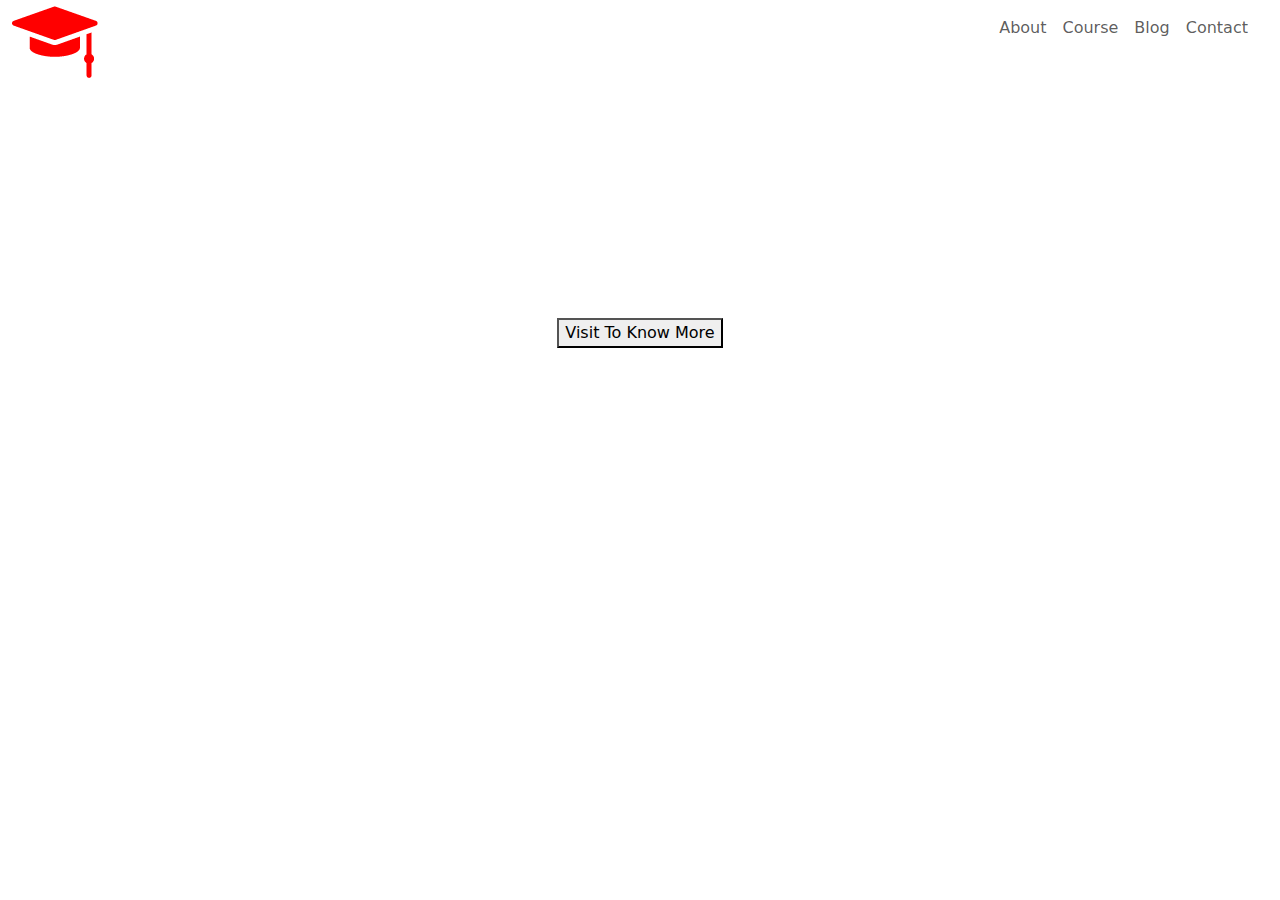
==== about.html @ d1d5e71b "setup about page" ====
<!DOCTYPE html>
<html lang="en">
<head>
    <meta charset="UTF-8">
    <meta http-equiv="X-UA-Compatible" content="IE=edge">
    <meta name="viewport" content="width=device-width, initial-scale=1.0">
    <title>Document</title>
    <link rel="stylesheet" href="	https://cdn.jsdelivr.net/npm/bootstrap@5.2.0/dist/css/bootstrap.min.css">
    <link rel="stylesheet" href="https://cdnjs.cloudflare.com/ajax/libs/font-awesome/6.1.2/css/all.min.css">
    <linkhref="https://fonts.googleapis.com/css2?family=Poppins:ital,wght@0,100;0,200;0,300;0,400;0,500;0,600;0,700;0,800;0,900;1,100;1,200;1,300;1,400;1,500;1,600;1,700;1,800;1,900&display=swap"
    rel="stylesheet">
    <link rel="stylesheet" href="style2.css">
</head>
<body>
    <div class="container-fluid">
        <section class="header">
            <div class="row">
                <div class="col-4">
                    <img src="images/logo.png" alt="">

                </div>

                <div class="col-8">
                    <nav class="navbar navbar-expand-lg">
                        <div class="container-fluid">

                            <button class="navbar-toggler" type="button" data-bs-toggle="collapse"
                                data-bs-target="#navbarSupportedContent" aria-controls="navbarSupportedContent"
                                aria-expanded="false" aria-label="Toggle navigation">
                                <span class="navbar-toggler-icon"></span>
                            </button>
                            <div class="collapse navbar-collapse menu" id="navbarSupportedContent">
                                <ul class="navbar-nav    ms-auto mb-2 mb-lg-0">
                                    <li class="nav-item">
                                        <a class="nav-link text-white" aria-current="page" href="#">Home</a>
                                    </li>
                                    <li class="nav-item">
                                        <a class="nav-link" href="#">About</a>
                                    </li>

                                    <li class="nav-item">
                                        <a class="nav-link" href="#">Course</a>
                                    </li>

                                    <li class="nav-item">
                                        <a class="nav-link" href="#">Blog</a>
                                    </li>

                                    <li class="nav-item">
                                        <a class="nav-link" href="#">Contact</a>
                                    </li>


                                </ul>

                            </div>
                        </div>
                    </nav>

                </div>
            </div>

            <div class="row mt-5">
                <div class="col-lg text-white text-center header-info">
                    <h1 class="mt-5">World's Biggest University</h1>
                    <p class="">We’re a leading research university with a heart. Founded in the decade that the U.S.
                        Constitution was signed, we’re the nation’s oldest Catholic and Jesuit university. Today we’re a
                        forward-looking, diverse community devoted to social justice, restless inquiry and respect for
                        each person’s individual needs and talents..</p>
                    <button class="">Visit To Know More</button>
                </div>
            </div>



        </section>

    </div>
    



    <script src="	https://cdn.jsdelivr.net/npm/bootstrap@5.2.0/dist/js/bootstrap.bundle.min.js"></script>
</body>
</html>
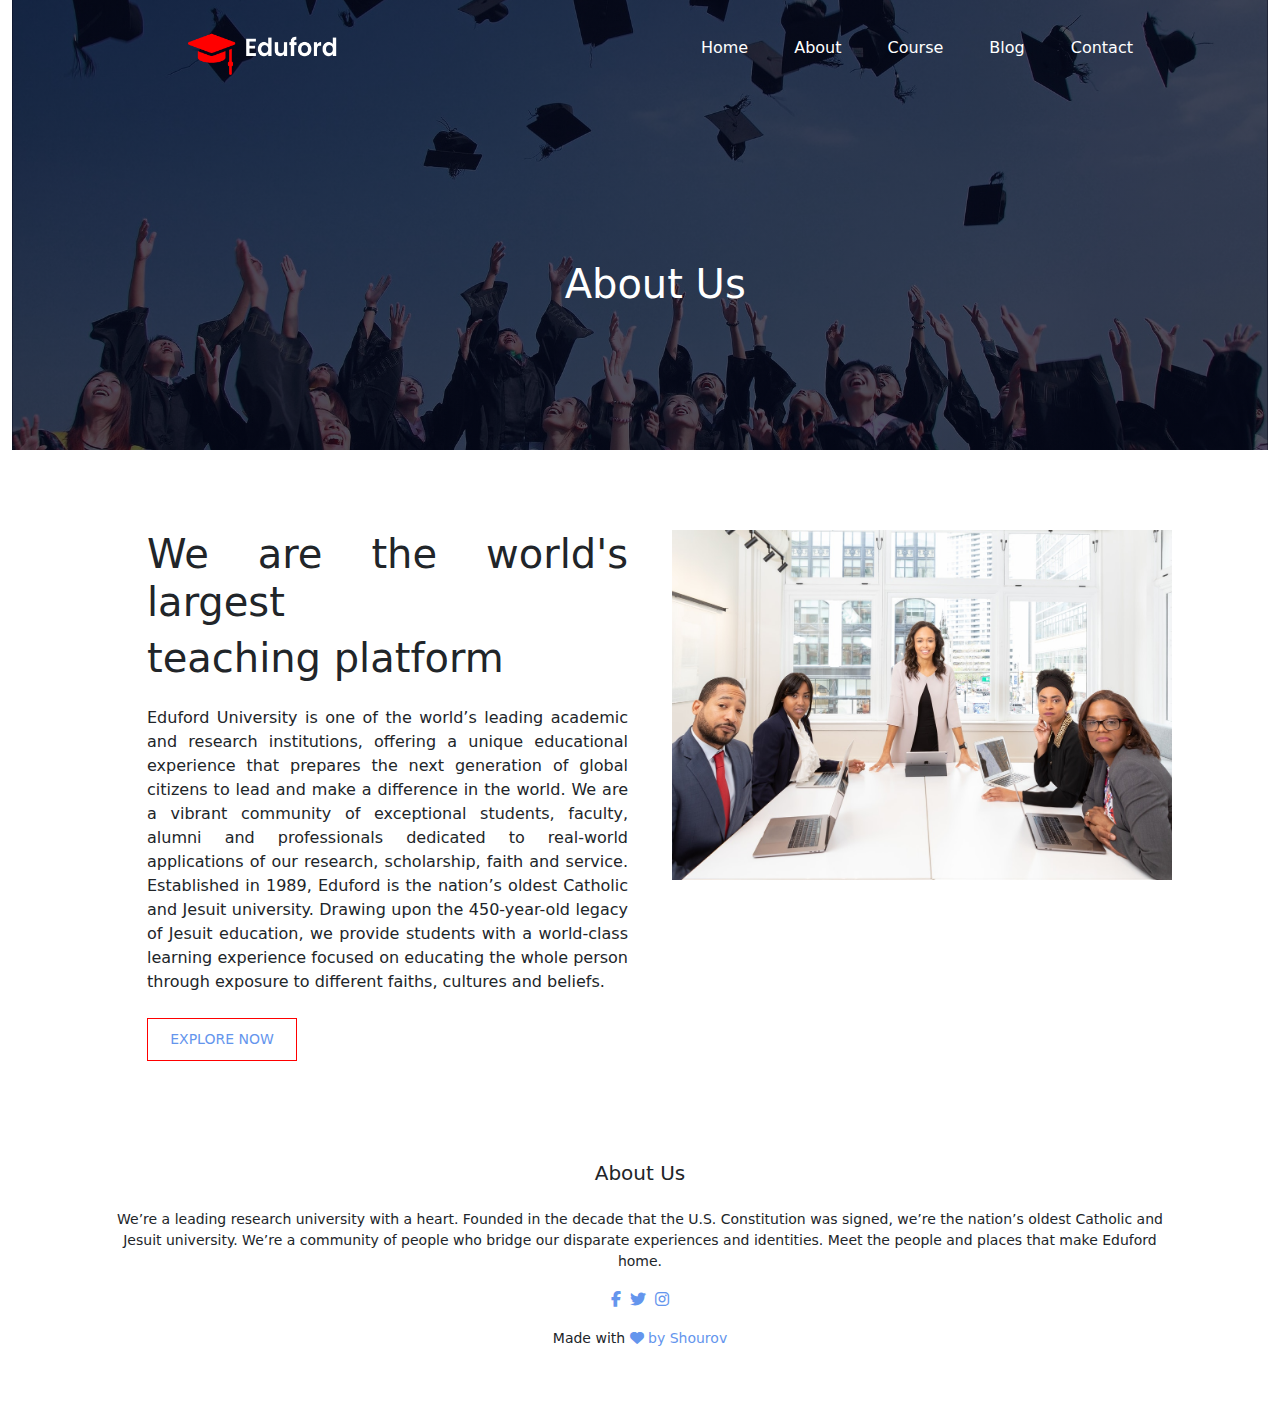
==== commit 03cb6b77: "design about section" ====
--- a/about.html
+++ b/about.html
@@ -13,7 +13,7 @@
 </head>
 <body>
     <div class="container-fluid">
-        <section class="header">
+        <section class="sub-header">
             <div class="row">
                 <div class="col-4">
                     <img src="images/logo.png" alt="">
@@ -62,16 +62,53 @@
 
             <div class="row mt-5">
                 <div class="col-lg text-white text-center header-info">
-                    <h1 class="mt-5">World's Biggest University</h1>
-                    <p class="">We’re a leading research university with a heart. Founded in the decade that the U.S.
-                        Constitution was signed, we’re the nation’s oldest Catholic and Jesuit university. Today we’re a
-                        forward-looking, diverse community devoted to social justice, restless inquiry and respect for
-                        each person’s individual needs and talents..</p>
-                    <button class="">Visit To Know More</button>
+                    <h1 class="mt-5">About Us</h1>
+                   
                 </div>
             </div>
 
 
+
+        </section>
+
+      
+      
+
+        <section class="teaching-platform">
+            <div class="row">
+                <div class="col-lg-6">
+                    <h1>We are the world's largest</h1>
+                    <h1>  teaching platform</h1>
+                    <p class="mt-4">Eduford University is one of the world’s leading academic and research institutions, offering a unique educational experience that prepares the next generation of global citizens to lead and make a difference in the world. We are a vibrant community of exceptional students, faculty, alumni and professionals dedicated to real-world applications of our research, scholarship, faith and service. Established in 1989, Eduford is the nation’s oldest Catholic and Jesuit university. Drawing upon the 450-year-old legacy of Jesuit education, we provide students with a world-class learning experience focused on educating the whole person through exposure to different faiths, cultures and beliefs.</p>
+                    <button class="explore-btn mt-2">EXPLORE NOW</button>
+    
+                </div>
+    
+                <div class="col-lg-6">
+                    <img src="images/about.jpg" alt="" height="350px" width="500px">
+    
+                </div>
+            </div>
+
+        </section>
+
+        <section class="about-us">
+            <div class="row">
+                <div class="col-lg-12">
+                    <h5>About Us</h5>
+                    <p class="mt-4">We’re a leading research university with a heart. Founded in the decade that the
+                        U.S. Constitution was signed, we’re the nation’s oldest Catholic and Jesuit university.
+                        We’re a community of people who bridge our disparate experiences and identities. Meet the people
+                        and places that make Eduford home.</p>
+                    <div class="social-icon">
+                        <i class="fa-brands fa-facebook-f"></i>
+                        <i class="fa-brands fa-twitter"></i>
+                        <i class="fa-brands fa-instagram"></i>
+                    </div>
+                    <p class="mt-3">Made with <span class="creator"><i class="fa-solid fa-heart"></i> by Shourov</span></p>
+
+                </div>
+            </div>
 
         </section>
 
--- a/style2.css
+++ b/style2.css
@@ -0,0 +1,106 @@
+*{
+    margin: 0;
+    padding: 0;
+}
+
+.sub-header {
+    height: 50vh;
+    text-align: center;
+    background-image: linear-gradient(rgba(4,9,30,0.7),rgba(4,9,30,0.7)),url(./images/background.jpg);
+    background-size: cover;
+    background-position: center;
+    width: 100%;
+    color: white;
+    position: relative;
+  
+}
+
+.sub-header img{
+    margin-left: 100px;
+    height: 45px;
+    width: 150px;
+    margin-top: 30px;
+}
+
+.menu{
+    margin-right: 85px;
+    margin-top: 20px;
+}
+
+.menu ul li{
+    margin-right: 30px;
+}
+
+.menu ul li a{
+    color: white;
+}
+
+.sub-header .header-info h1{
+    font-size: 2.5rem;
+    position: absolute;
+    top: 47%;
+    left: 44%;
+    
+ 
+}
+
+.explore-btn{
+    border: none;
+    font-size:14px;
+    /* margin-top: 35px; */
+    background: transparent;
+    border: 1px solid red;
+    color: cornflowerblue;
+    height: 43px;
+    width: 150px;
+    text-align: center;
+
+}
+
+.explore-btn:hover{
+    background-color: cornflowerblue;
+     transition:1s;
+     border: none;
+     color: white;
+    
+}
+
+
+.teaching-platform{
+    margin-top: 80px;
+    margin-left: 135px;
+    margin-right: 135px;
+    text-align: justify;
+    margin-bottom: 100px;
+
+}
+
+.teaching-platform h1{
+    text-align: justify;
+}
+
+.teaching-platform img{
+    margin-left: 20px;
+}
+
+.about-us{
+    margin-top: 80px;
+    margin-left: 100px;
+    margin-right: 100px;
+    margin-bottom: 50px;
+    text-align: center;
+
+}
+
+.about-us p{
+    font-size: 14px;
+}
+
+.social-icon i{
+    color: cornflowerblue;
+    margin: 2px;
+}
+
+.creator{
+    color: cornflowerblue;
+}